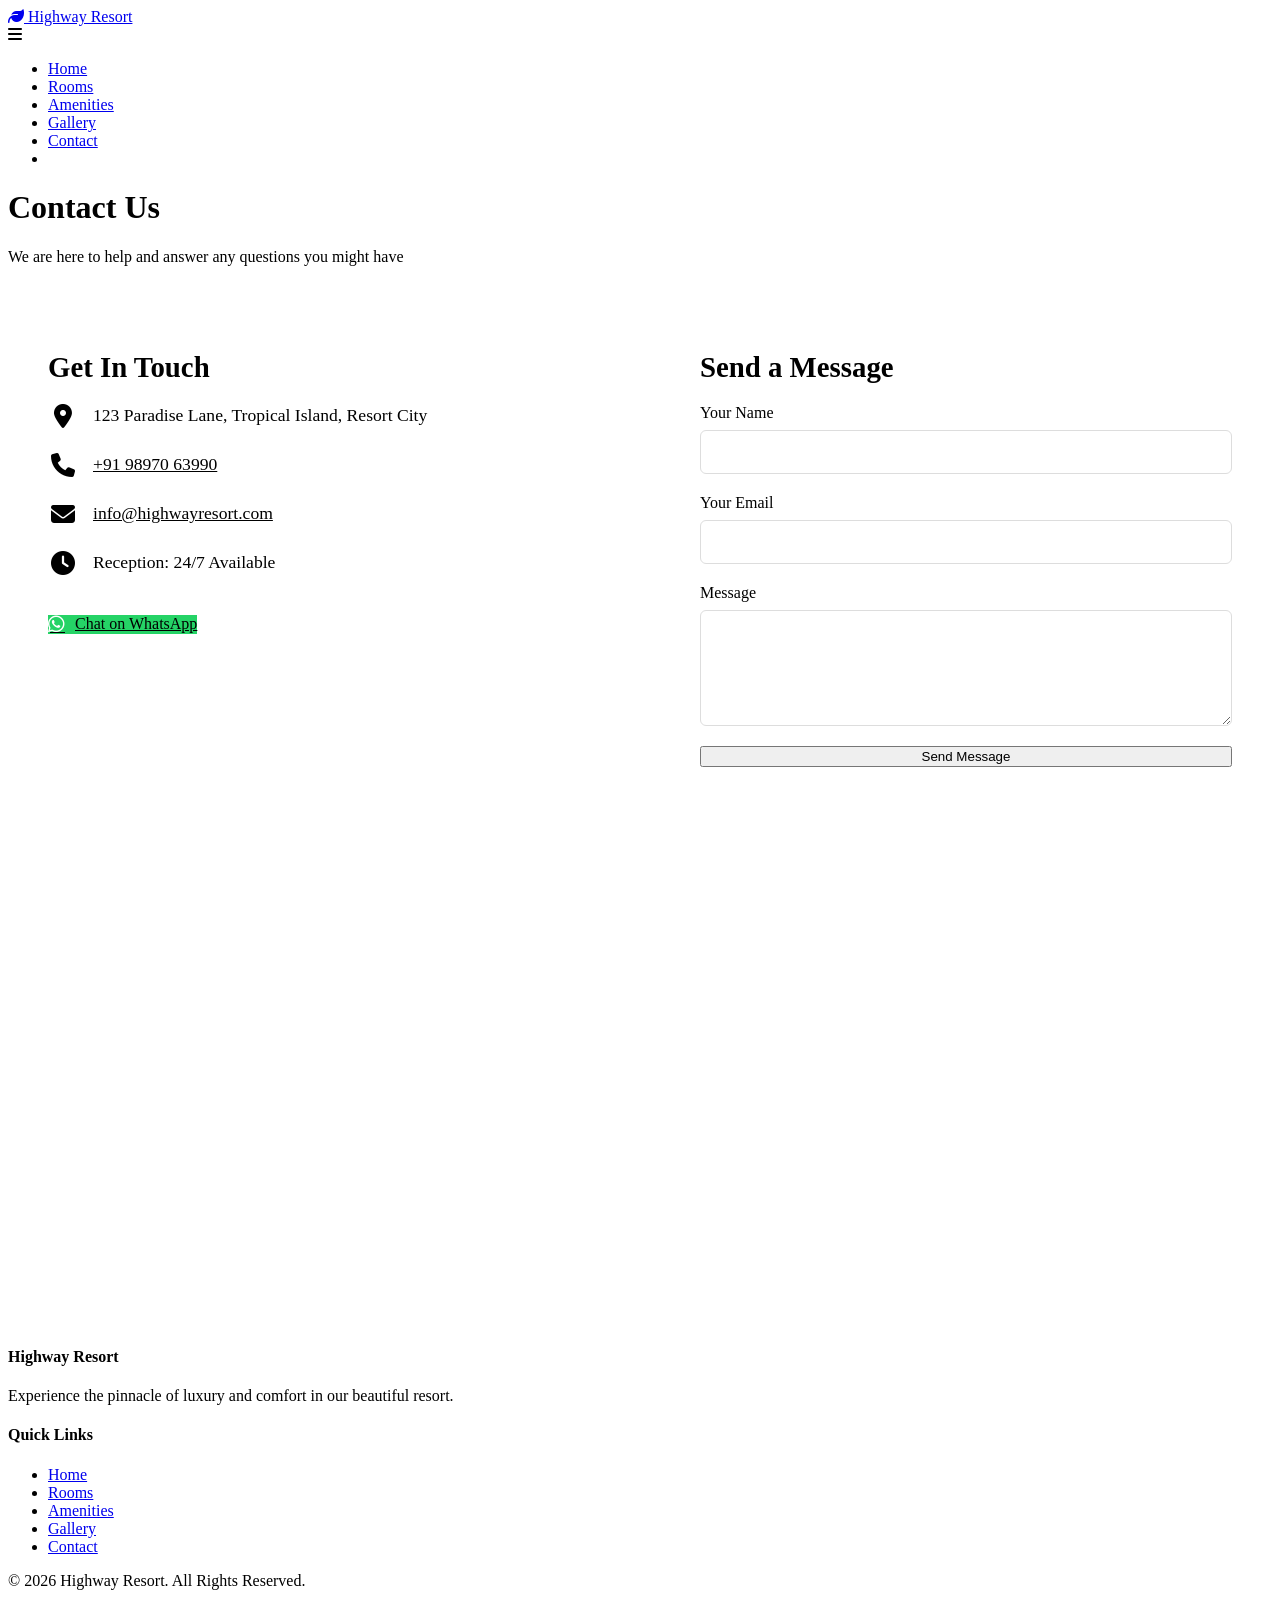
==== contact.html @ 68b515db "Add files via upload" ====
<!DOCTYPE html>
<html lang="en">

<head>
    <meta charset="UTF-8">
    <meta name="viewport" content="width=device-width, initial-scale=1.0">
    <title>Contact Us | Highway Resort</title>
    <meta name="description" content="Get in touch with Highway Resort for inquiries, support, and feedback.">

    <link href="https://fonts.googleapis.com/css2?family=Inter:wght@300;400;500;600;700;800&display=swap"
        rel="stylesheet">
    <link rel="stylesheet" href="https://cdnjs.cloudflare.com/ajax/libs/font-awesome/6.4.0/css/all.min.css">
    <link rel="stylesheet" href="css/style.css">
    <style>
        .contact-section {
            display: grid;
            grid-template-columns: 1fr 1fr;
            gap: 40px;
        }

        @media (max-width: 768px) {
            .contact-section {
                grid-template-columns: 1fr;
            }
        }

        .contact-info {
            background: var(--white);
            padding: 40px;
            border-radius: var(--border-radius);
            box-shadow: var(--box-shadow);
        }

        .contact-info h3 {
            margin-bottom: 20px;
            font-size: 1.8rem;
        }

        .contact-info p {
            margin-bottom: 25px;
            font-size: 1.1rem;
            display: flex;
            align-items: center;
            gap: 15px;
        }

        .contact-info i {
            color: var(--secondary-color);
            font-size: 1.5rem;
            width: 30px;
            text-align: center;
        }

        .contact-info a {
            color: var(--text-dark);
        }

        .contact-info a:hover {
            color: var(--secondary-color);
        }

        .contact-form {
            background: var(--white);
            padding: 40px;
            border-radius: var(--border-radius);
            box-shadow: var(--box-shadow);
        }

        .contact-form h3 {
            margin-bottom: 20px;
            font-size: 1.8rem;
        }

        .form-group {
            margin-bottom: 20px;
            display: flex;
            flex-direction: column;
        }

        .form-group label {
            margin-bottom: 8px;
            font-weight: 500;
        }

        .form-group input,
        .form-group textarea {
            padding: 12px;
            border: 1px solid #ddd;
            border-radius: 6px;
            font-family: inherit;
            font-size: 1rem;
        }

        .map-container {
            margin-top: 40px;
            border-radius: var(--border-radius);
            overflow: hidden;
            box-shadow: var(--box-shadow);
            height: 400px;
        }

        .map-container iframe {
            width: 100%;
            height: 100%;
            border: none;
        }
    </style>
</head>

<body>

    <nav class="navbar">
        <div class="container">
            <a href="index.html" class="logo" id="resort-logo">
                <i class="fas fa-leaf"></i> Highway Resort
            </a>
            <div class="menu-toggle">
                <i class="fas fa-bars"></i>
            </div>
            <ul class="nav-links">
                <li><a href="index.html">Home</a></li>
                <li><a href="rooms.html">Rooms</a></li>
                <li><a href="amenities.html">Amenities</a></li>
                <li><a href="gallery.html">Gallery</a></li>
                <li><a href="contact.html" class="active">Contact</a></li>
                <li><a href="booking.html" class="btn" style="color: white; padding: 8px 16px;">Book Now</a></li>
            </ul>
        </div>
    </nav>

    <main>
        <div class="page-header">
            <div class="container">
                <h1>Contact Us</h1>
                <p>We are here to help and answer any questions you might have</p>
            </div>
        </div>

        <div class="container" style="padding-bottom: 80px;">
            <div class="contact-section">

                <div class="contact-info">
                    <h3>Get In Touch</h3>
                    <p><i class="fas fa-map-marker-alt"></i> 123 Paradise Lane, Tropical Island, Resort City</p>
                    <p><i class="fas fa-phone"></i> <a href="tel:+919897063990">+91 98970 63990</a></p>
                    <p><i class="fas fa-envelope"></i> <a
                            href="mailto:info@highwayresort.com">info@highwayresort.com</a></p>
                    <p><i class="fas fa-clock"></i> Reception: 24/7 Available</p>

                    <div style="margin-top: 40px;">
                        <a href="https://wa.me/919897063990" class="btn" target="_blank"
                            style="background-color: #25D366; display:inline-flex; align-items:center; gap:10px;">
                            <i class="fab fa-whatsapp" style="color:white; width:auto; font-size:1.2rem;"></i> Chat on
                            WhatsApp
                        </a>
                    </div>
                </div>

                <div class="contact-form">
                    <h3>Send a Message</h3>
                    <form id="contact-form">
                        <div class="form-group">
                            <label for="c-name">Your Name</label>
                            <input type="text" id="c-name" required>
                        </div>
                        <div class="form-group">
                            <label for="c-email">Your Email</label>
                            <input type="email" id="c-email" required>
                        </div>
                        <div class="form-group">
                            <label for="c-message">Message</label>
                            <textarea id="c-message" rows="5" required></textarea>
                        </div>
                        <button type="submit" class="btn" style="width:100%;">Send Message</button>
                    </form>
                </div>

            </div>

            <div class="map-container">
                <iframe
                    src="https://www.google.com/maps/embed?pb=!1m18!1m12!1m3!1m3!1d12094.57348593182!2d-74.0059728!3d40.7127753!2m3!1f0!2f0!3f0!3m2!1i1024!2i768!4f13.1!3m3!1m2!1s0x89c25a22a3bda30d%3A0xb89d1fe6bc499443!2sDowntown%20Core%2C%20New%20York%2C%20NY!5e0!3m2!1sen!2sus!4v1612345678900!5m2!1sen!2sus"
                    allowfullscreen="" loading="lazy"></iframe>
            </div>
        </div>
    </main>

    <footer>
        <div class="container">
            <div class="footer-content">
                <div class="footer-col">
                    <h4>Highway Resort</h4>
                    <p>Experience the pinnacle of luxury and comfort in our beautiful resort.</p>
                </div>
                <div class="footer-col">
                    <h4>Quick Links</h4>
                    <ul>
                        <li><a href="index.html">Home</a></li>
                        <li><a href="rooms.html">Rooms</a></li>
                        <li><a href="amenities.html">Amenities</a></li>
                        <li><a href="gallery.html">Gallery</a></li>
                        <li><a href="contact.html">Contact</a></li>
                    </ul>
                </div>
            </div>
            <div class="footer-bottom">
                <p>&copy; 2026 Highway Resort. All Rights Reserved.</p>
            </div>
        </div>
    </footer>

    <script src="js/script.js"></script>
    <script>
        document.getElementById('contact-form').addEventListener('submit', (e) => {
            e.preventDefault();
            alert("Thank you for your message! Our team will get back to you shortly.");
            e.target.reset();
        });
    </script>
</body>

</html>
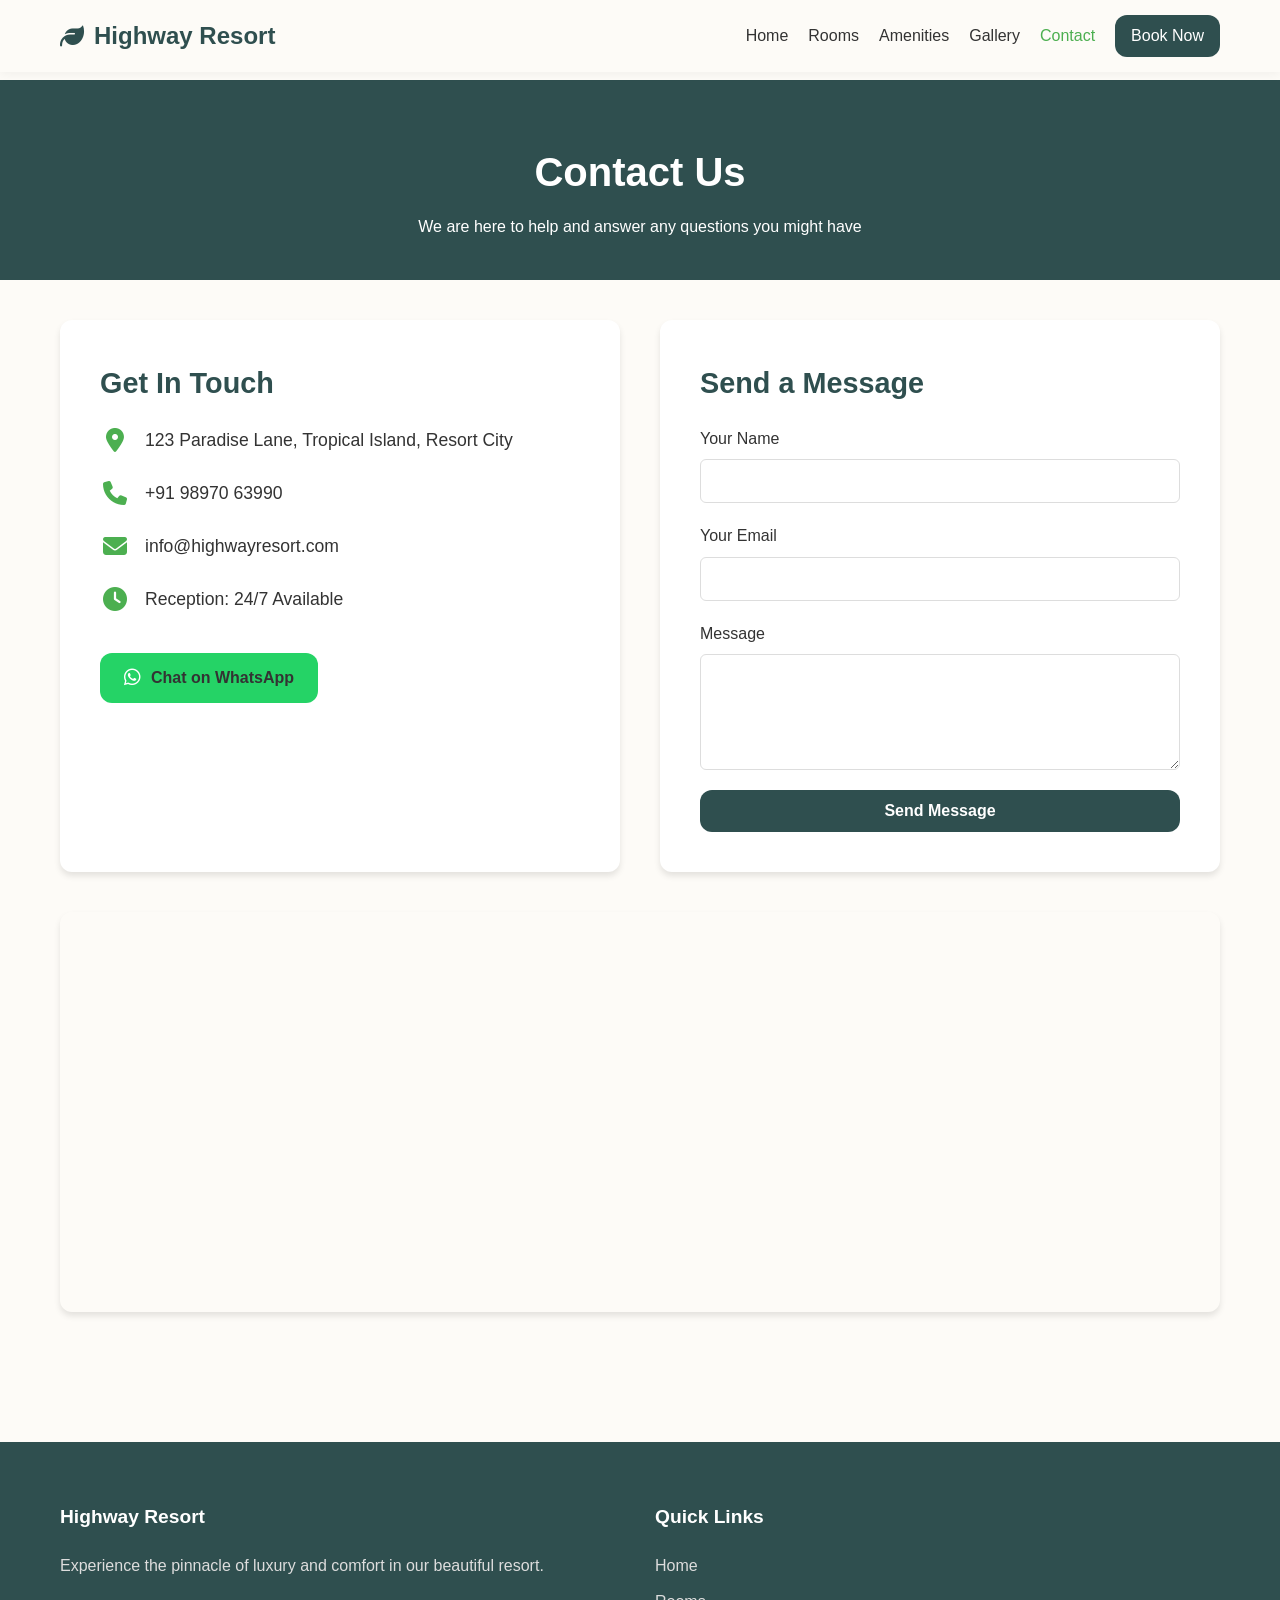
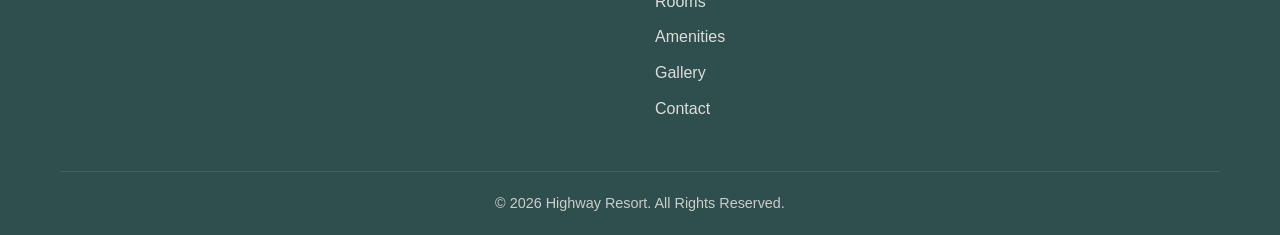
==== commit 2e999435: "Update contact.html" ====
--- a/contact.html
+++ b/contact.html
@@ -178,8 +178,7 @@
             </div>
 
             <div class="map-container">
-                <iframe
-                    src="https://www.google.com/maps/embed?pb=!1m18!1m12!1m3!1m3!1d12094.57348593182!2d-74.0059728!3d40.7127753!2m3!1f0!2f0!3f0!3m2!1i1024!2i768!4f13.1!3m3!1m2!1s0x89c25a22a3bda30d%3A0xb89d1fe6bc499443!2sDowntown%20Core%2C%20New%20York%2C%20NY!5e0!3m2!1sen!2sus!4v1612345678900!5m2!1sen!2sus"
+                <iframe src="https://maps.google.com/maps?q=Highway%20Resort&t=&z=13&ie=UTF8&iwloc=&output=embed"
                     allowfullscreen="" loading="lazy"></iframe>
             </div>
         </div>
@@ -219,4 +218,4 @@
     </script>
 </body>
 
-</html>+</html>
--- a/css/style.css
+++ b/css/style.css
@@ -0,0 +1,405 @@
+/* Custom variables for Soft Colors */
+:root {
+  --primary-color: #2F4F4F; /* Dark Slate Gray (Greenish) */
+  --secondary-color: #4CAF50; /* Base Green */
+  --accent-color: #A8E6CF; /* Soft Mint Green */
+  --bg-color: #FDFBF7; /* Soft Beige/Off-white */
+  --text-dark: #333333;
+  --text-light: #777777;
+  --white: #FFFFFF;
+  --border-radius: 12px;
+  --box-shadow: 0 4px 6px rgba(0, 0, 0, 0.1);
+  --transition: all 0.3s ease;
+  --nav-bg: rgba(253, 251, 247, 0.95);
+}
+
+* {
+  margin: 0;
+  padding: 0;
+  box-sizing: border-box;
+}
+
+html {
+  scroll-behavior: smooth;
+}
+
+body {
+  font-family: 'Inter', 'Segoe UI', Tahoma, Geneva, Verdana, sans-serif;
+  background-color: var(--bg-color);
+  color: var(--text-dark);
+  line-height: 1.6;
+}
+
+/* Typography */
+h1, h2, h3, h4, h5, h6 {
+  color: var(--primary-color);
+  font-weight: 700;
+}
+
+a {
+  text-decoration: none;
+  color: inherit;
+  transition: var(--transition);
+}
+
+img {
+  max-width: 100%;
+  height: auto;
+  border-radius: var(--border-radius);
+  object-fit: cover;
+}
+
+/* Utilities */
+.container {
+  max-width: 1200px;
+  margin: 0 auto;
+  padding: 0 20px;
+}
+
+.text-center {
+  text-align: center;
+}
+
+.btn {
+  display: inline-block;
+  padding: 12px 24px;
+  background-color: var(--primary-color);
+  color: var(--white);
+  border: none;
+  border-radius: var(--border-radius);
+  font-size: 1rem;
+  font-weight: 600;
+  cursor: pointer;
+  transition: var(--transition);
+}
+
+.btn:hover {
+  background-color: var(--secondary-color);
+  transform: translateY(-2px);
+  box-shadow: var(--box-shadow);
+}
+
+.btn-outline {
+  background-color: transparent;
+  color: var(--primary-color);
+  border: 2px solid var(--primary-color);
+}
+
+.btn-outline:hover {
+  background-color: var(--primary-color);
+  color: var(--white);
+}
+
+/* Navbar */
+.navbar {
+  position: fixed;
+  top: 0;
+  width: 100%;
+  background: var(--nav-bg);
+  backdrop-filter: blur(10px);
+  z-index: 1000;
+  box-shadow: 0 2px 10px rgba(0,0,0,0.05);
+  padding: 15px 0;
+}
+
+.navbar .container {
+  display: flex;
+  justify-content: space-between;
+  align-items: center;
+}
+
+.logo {
+  font-size: 1.5rem;
+  font-weight: 800;
+  color: var(--primary-color);
+  cursor: pointer;
+  display: flex;
+  align-items: center;
+  gap: 10px;
+}
+
+.nav-links {
+  display: flex;
+  list-style: none;
+  gap: 20px;
+  align-items: center;
+}
+
+.nav-links li a {
+  font-weight: 500;
+  color: var(--text-dark);
+}
+
+.nav-links li a:hover,
+.nav-links li a.active {
+  color: var(--secondary-color);
+}
+
+.menu-toggle {
+  display: none;
+  font-size: 1.5rem;
+  cursor: pointer;
+  color: var(--primary-color);
+}
+
+/* Main Spacing */
+main {
+  margin-top: 80px;
+  min-height: calc(100vh - 200px);
+}
+
+/* Hero Section */
+.hero {
+  position: relative;
+  height: 80vh;
+  display: flex;
+  align-items: center;
+  justify-content: center;
+  color: var(--white);
+  text-align: center;
+  background: url('https://images.unsplash.com/photo-1540541338287-41700207dee6?auto=format&fit=crop&w=1920&q=80') no-repeat center center/cover;
+}
+
+.hero::after {
+  content: '';
+  position: absolute;
+  top: 0;
+  left: 0;
+  width: 100%;
+  height: 100%;
+  background: rgba(0,0,0,0.4);
+}
+
+.hero-content {
+  position: relative;
+  z-index: 1;
+  max-width: 800px;
+  padding: 20px;
+}
+
+.hero h1 {
+  font-size: 3.5rem;
+  color: var(--white);
+  margin-bottom: 20px;
+  text-shadow: 0 2px 4px rgba(0,0,0,0.5);
+}
+
+.hero p {
+  font-size: 1.2rem;
+  margin-bottom: 30px;
+  text-shadow: 0 1px 3px rgba(0,0,0,0.5);
+}
+
+/* Page Headers */
+.page-header {
+  padding: 60px 0 40px;
+  text-align: center;
+  background-color: var(--primary-color);
+  color: var(--white);
+  margin-bottom: 40px;
+}
+
+.page-header h1 {
+  color: var(--white);
+  font-size: 2.5rem;
+  margin-bottom: 10px;
+}
+
+/* Quick Booking Bar */
+.quick-booking {
+  background: var(--white);
+  padding: 20px;
+  border-radius: var(--border-radius);
+  box-shadow: var(--box-shadow);
+  display: flex;
+  gap: 15px;
+  margin-top: -40px;
+  position: relative;
+  z-index: 10;
+  justify-content: center;
+  flex-wrap: wrap;
+}
+
+.quick-booking .form-group {
+  display: flex;
+  flex-direction: column;
+  flex: 1;
+  min-width: 150px;
+}
+
+.quick-booking label {
+  font-size: 0.9rem;
+  color: var(--text-light);
+  margin-bottom: 5px;
+}
+
+.quick-booking input,
+.quick-booking select {
+  padding: 10px;
+  border: 1px solid #ddd;
+  border-radius: 6px;
+  font-family: inherit;
+  font-size: 1rem;
+}
+
+.quick-booking .btn {
+  display: flex;
+  align-items: center;
+  justify-content: center;
+  min-width: 120px;
+  margin-top: 24px;
+}
+
+/* Highlights Section */
+.highlights {
+  padding: 80px 0;
+}
+
+.section-header {
+  text-align: center;
+  margin-bottom: 50px;
+}
+
+.section-header h2 {
+  font-size: 2.5rem;
+  margin-bottom: 10px;
+}
+
+.section-header p {
+  color: var(--text-light);
+  font-size: 1.1rem;
+}
+
+.grid {
+  display: grid;
+  grid-template-columns: repeat(auto-fit, minmax(280px, 1fr));
+  gap: 30px;
+}
+
+.card {
+  background: var(--white);
+  border-radius: var(--border-radius);
+  padding: 30px 20px;
+  text-align: center;
+  box-shadow: var(--box-shadow);
+  transition: var(--transition);
+  height: 100%;
+}
+
+.card:hover {
+  transform: translateY(-5px);
+  box-shadow: 0 10px 20px rgba(0,0,0,0.1);
+}
+
+.card i {
+  font-size: 3rem;
+  color: var(--secondary-color);
+  margin-bottom: 20px;
+}
+
+.card h3 {
+  margin-bottom: 15px;
+  font-size: 1.4rem;
+}
+
+.card p {
+  color: var(--text-light);
+}
+
+/* Footer */
+footer {
+  background: var(--primary-color);
+  color: var(--white);
+  padding: 60px 0 20px;
+  margin-top: 50px;
+}
+
+.footer-content {
+  display: grid;
+  grid-template-columns: repeat(auto-fit, minmax(250px, 1fr));
+  gap: 30px;
+  margin-bottom: 40px;
+}
+
+.footer-col h4 {
+  color: var(--white);
+  margin-bottom: 20px;
+  font-size: 1.2rem;
+}
+
+.footer-col p {
+  color: #ddd;
+  margin-bottom: 15px;
+}
+
+.footer-col ul {
+  list-style: none;
+}
+
+.footer-col ul li {
+  margin-bottom: 10px;
+}
+
+.footer-col ul li a {
+  color: #ddd;
+}
+
+.footer-col ul li a:hover {
+  color: var(--accent-color);
+  padding-left: 5px;
+}
+
+.footer-col ul li i {
+  margin-right: 10px;
+  color: var(--accent-color);
+}
+
+.footer-bottom {
+  text-align: center;
+  padding-top: 20px;
+  border-top: 1px solid rgba(255,255,255,0.1);
+  font-size: 0.9rem;
+  color: #ccc;
+}
+
+/* Responsive */
+@media (max-width: 768px) {
+  .nav-links {
+    display: none;
+    flex-direction: column;
+    position: absolute;
+    top: 100%;
+    left: 0;
+    width: 100%;
+    background: var(--white);
+    padding: 20px;
+    box-shadow: var(--box-shadow);
+  }
+  
+  .nav-links.active {
+    display: flex;
+  }
+  
+  .nav-links li {
+    width: 100%;
+    text-align: center;
+    padding: 10px 0;
+    border-bottom: 1px solid #eee;
+  }
+  
+  .nav-links li:last-child {
+    border-bottom: none;
+  }
+  
+  .menu-toggle {
+    display: block;
+  }
+  
+  .hero h1 {
+    font-size: 2.5rem;
+  }
+  
+  .quick-booking .btn {
+      margin-top: 0;
+  }
+}
